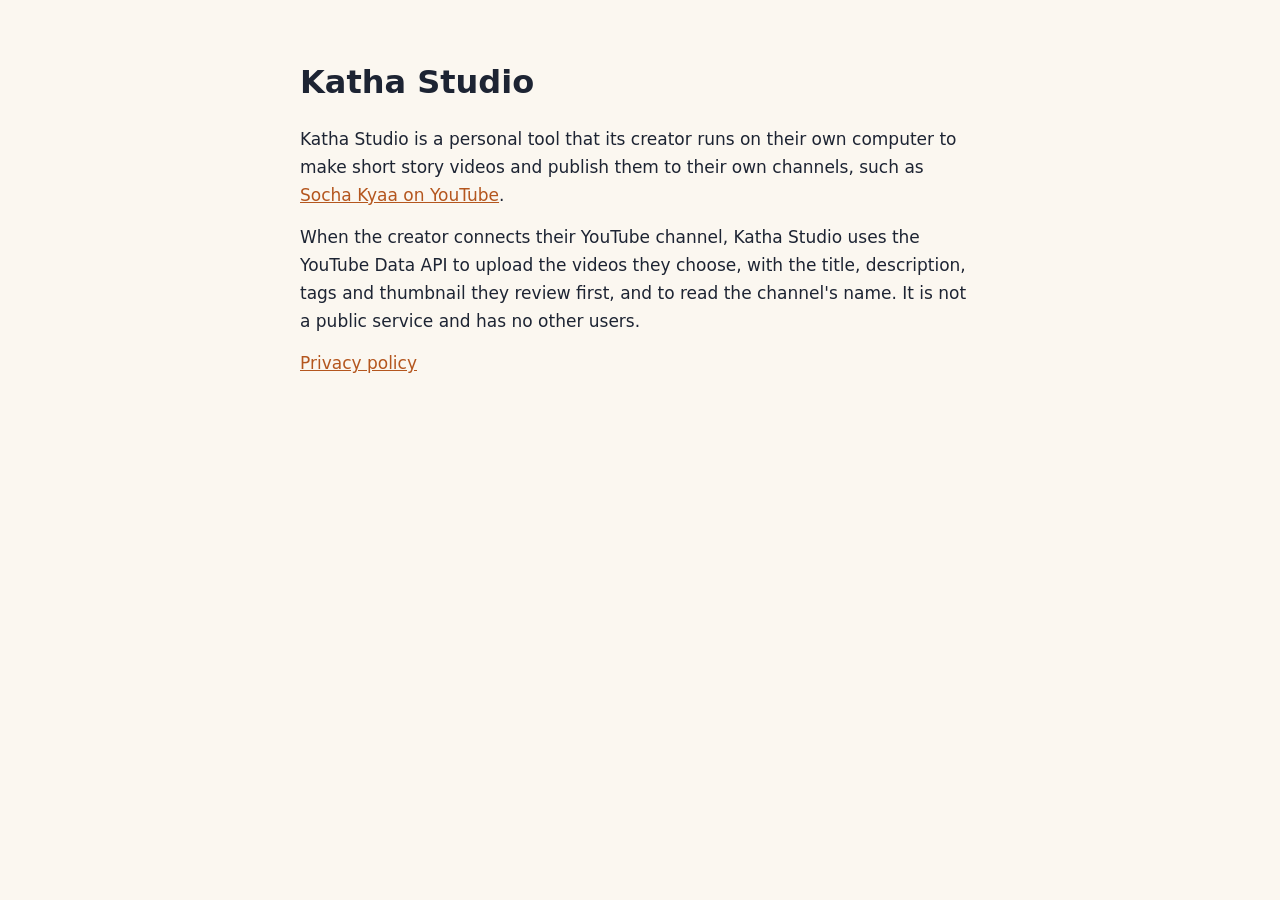
==== index.html @ 0a7e9c0b "Homepage and privacy policy for Katha Studio's Google sign-in Co-Authored-By: Claude Opus 5.5 <norep" ====
<!doctype html>
<html lang="en">
<head>
  <meta charset="utf-8">
  <meta name="viewport" content="width=device-width, initial-scale=1">
  <title>Katha Studio</title>
  <link rel="stylesheet" href="style.css">
</head>
<body>
  <main>
    <h1>Katha Studio</h1>
    <p>
      Katha Studio is a personal tool that its creator runs on their own computer to make short story
      videos and publish them to their own channels, such as
      <a href="https://www.youtube.com/@SochaKyaa">Socha Kyaa on YouTube</a>.
    </p>
    <p>
      When the creator connects their YouTube channel, Katha Studio uses the YouTube Data API to upload
      the videos they choose, with the title, description, tags and thumbnail they review first, and to
      read the channel's name. It is not a public service and has no other users.
    </p>
    <p><a href="privacy.html">Privacy policy</a></p>
  </main>
</body>
</html>
---- style.css ----
:root {
  color-scheme: light dark;
  --ink: #1d2433;
  --muted: #5b6475;
  --link: #b4561e;
  --bg: #fbf7f0;
}
@media (prefers-color-scheme: dark) {
  :root {
    --ink: #ece6dc;
    --muted: #a7a092;
    --link: #f2a46b;
    --bg: #15181f;
  }
}
body {
  margin: 0;
  background: var(--bg);
  color: var(--ink);
  font: 17px/1.65 system-ui, -apple-system, "Segoe UI", sans-serif;
}
main {
  max-width: 680px;
  margin: 0 auto;
  padding: 56px 20px 80px;
}
h1 {
  font-size: 32px;
  margin: 0 0 16px;
}
h2 {
  font-size: 19px;
  margin: 32px 0 8px;
}
p {
  margin: 0 0 14px;
}
.date {
  color: var(--muted);
}
a {
  color: var(--link);
}
code {
  font-size: 0.9em;
}
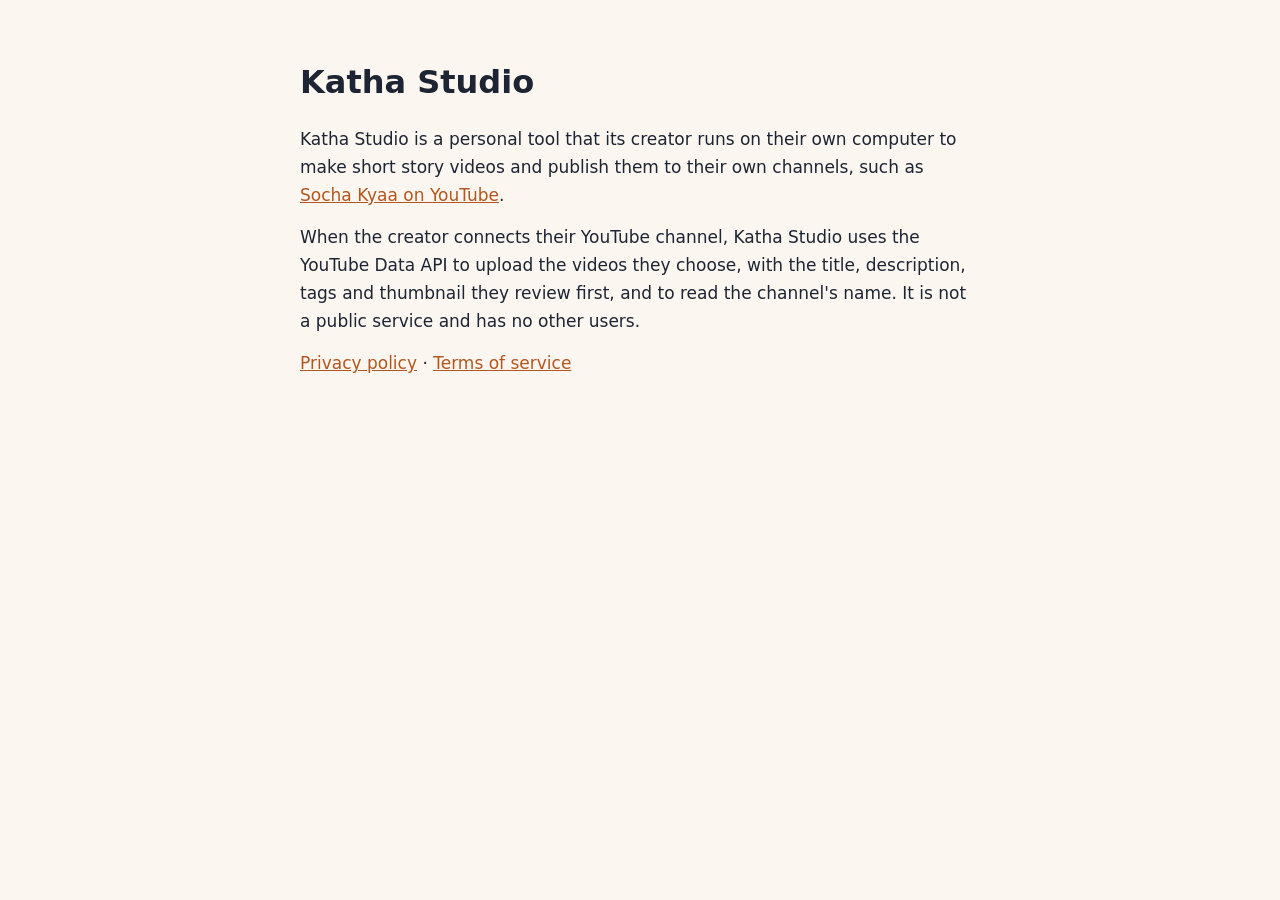
==== commit e71f7085: "Add terms of service Co-Authored-By: Claude Opus 5.5 <noreply@anthropic.com>" ====
--- a/index.html
+++ b/index.html
@@ -19,7 +19,7 @@
       the videos they choose, with the title, description, tags and thumbnail they review first, and to
       read the channel's name. It is not a public service and has no other users.
     </p>
-    <p><a href="privacy.html">Privacy policy</a></p>
+    <p><a href="privacy.html">Privacy policy</a> &middot; <a href="terms.html">Terms of service</a></p>
   </main>
 </body>
 </html>
